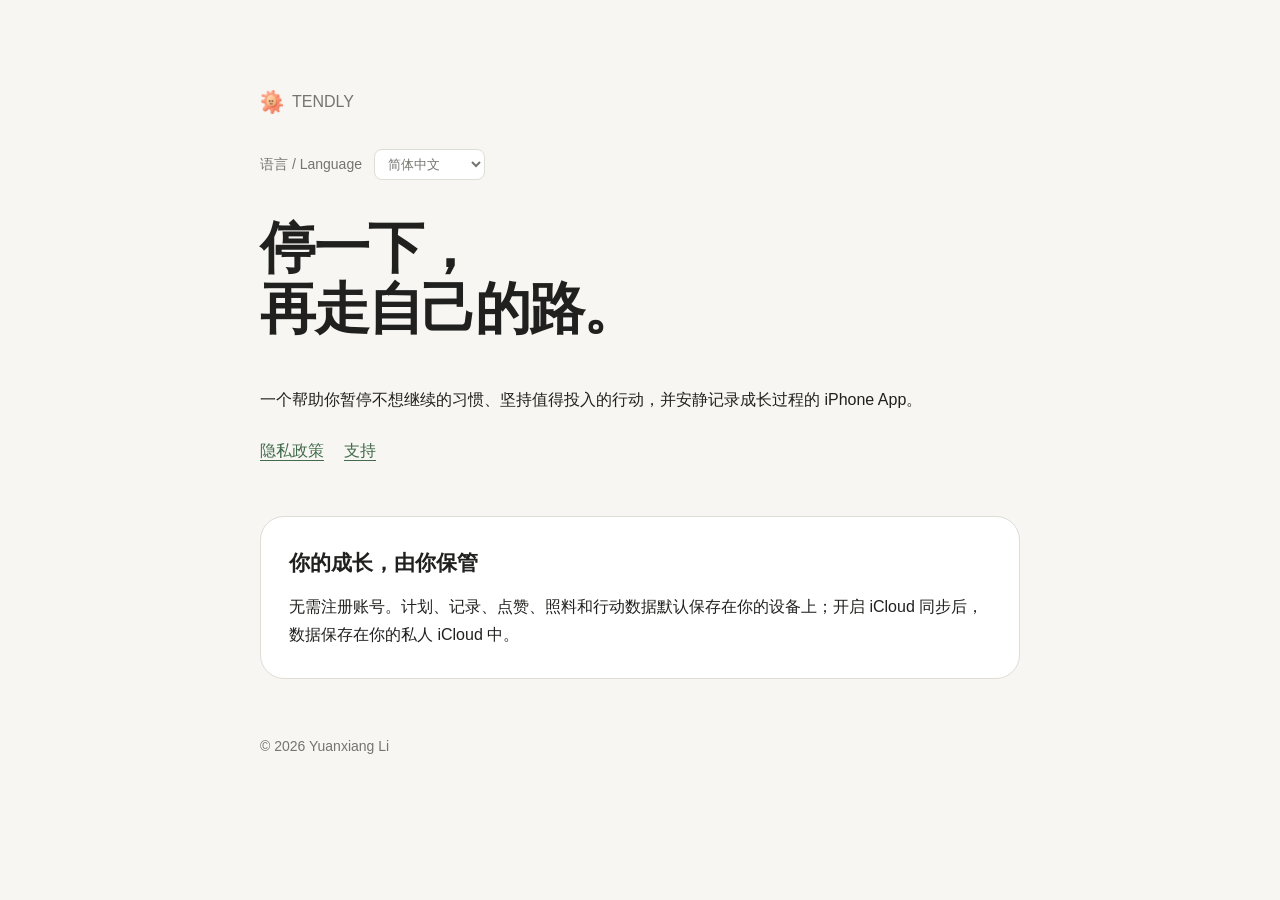
==== index.html @ 5f1bca99 "Add TENDLY release website" ====
<!doctype html><html lang="zh-Hans"><head><meta charset="utf-8"><meta name="viewport" content="width=device-width,initial-scale=1"><title>TENDLY</title><link rel="stylesheet" href="styles.css"></head><body><main><p class="muted brand-lockup"><img src="tendly-sun.png" alt="" aria-hidden="true"><span>TENDLY</span></p><label class="language-picker">语言 / Language <select data-language-select><option value="zh-Hans">简体中文</option><option value="zh-Hant">繁體中文</option><option value="ja">日本語</option><option value="ko">한국어</option><option value="en">English</option></select></label><section data-lang="zh-Hans"><h1>停一下，<br>再走自己的路。</h1><p>一个帮助你暂停不想继续的习惯、坚持值得投入的行动，并安静记录成长过程的 iPhone App。</p><nav><a href="privacy.html">隐私政策</a><a href="support.html">支持</a></nav><div class="card"><h2>你的成长，由你保管</h2><p>无需注册账号。计划、记录、点赞、照料和行动数据默认保存在你的设备上；开启 iCloud 同步后，数据保存在你的私人 iCloud 中。</p></div></section><section data-lang="zh-Hant"><h1>停一下，<br>再走自己的路。</h1><p>一個幫助你暫停不想繼續的習慣、堅持值得投入的行動，並安靜記錄成長過程的 iPhone App。</p><nav><a href="privacy.html">隱私政策</a><a href="support.html">支援</a></nav><div class="card"><h2>你的成長，由你保管</h2><p>不需註冊帳號。計畫、記錄、按讚、照料與行動資料預設保存在你的裝置上；開啟 iCloud 同步後，資料保存在你的私人 iCloud 中。</p></div></section><section data-lang="ja"><h1>少し立ち止まり、<br>自分の道へ。</h1><p>やめたい習慣を一度手放し、大切な行動を続け、成長を静かに記録する iPhone App です。</p><nav><a href="privacy.html">プライバシーポリシー</a><a href="support.html">サポート</a></nav><div class="card"><h2>あなたの成長は、あなたのもの</h2><p>アカウントは不要です。計画と記録はデフォルトで端末に保存され、iCloud 同期では個人の iCloud を使用します。</p></div></section><section data-lang="ko"><h1>잠시 멈추고,<br>나만의 길로.</h1><p>멈추고 싶은 습관은 내려놓고, 소중한 행동을 이어가며 성장을 기록하는 iPhone 앱입니다.</p><nav><a href="privacy.html">개인정보 처리방침</a><a href="support.html">지원</a></nav><div class="card"><h2>당신의 성장은 당신의 것</h2><p>계정이 필요하지 않습니다. 계획과 기록은 기본적으로 기기에 저장되며 iCloud 동기화는 개인 iCloud를 사용합니다.</p></div></section><section data-lang="en"><h1>Pause for a moment,<br>then find your way.</h1><p>An iPhone app for pausing habits you want to leave behind, continuing meaningful actions, and quietly recording your growth.</p><nav><a href="privacy.html">Privacy Policy</a><a href="support.html">Support</a></nav><div class="card"><h2>Your journey stays yours</h2><p>No account is required. Your plans and records remain on your device by default; optional iCloud sync uses your private iCloud account.</p></div></section><footer>© 2026 Yuanxiang Li</footer></main><script src="language.js"></script></body></html>
---- styles.css ----
:root { color-scheme: light dark; font-family: -apple-system, BlinkMacSystemFont, "Segoe UI", sans-serif; }
* { box-sizing: border-box; }
body { margin: 0; color: #20211f; background: #f7f6f2; line-height: 1.7; }
main { width: min(760px, calc(100% - 40px)); margin: 0 auto; padding: 72px 0; }
nav { display: flex; gap: 20px; flex-wrap: wrap; margin: 24px 0 52px; }
a { color: #426b4c; text-underline-offset: 4px; }
h1 { font-size: clamp(34px, 7vw, 56px); line-height: 1.08; letter-spacing: -0.04em; }
h2 { margin-top: 44px; font-size: 22px; }
.card { padding: 28px; border: 1px solid #deddd6; border-radius: 24px; background: #fff; }
.card h2 { margin: 0 0 12px; font-size: 21px; }
.card p { margin: 0 0 22px; line-height: 1.8; }
.card p:last-child { margin-bottom: 0; }
.muted, footer { color: #74756f; }
.language-links { font-size: 14px; margin: 18px 0 28px; }
.card h3 { margin: 24px 0 8px; font-size: 17px; }
.card hr { margin: 32px 0; border: 0; border-top: 1px solid #deddd6; }
.brand-lockup { display: inline-flex; align-items: center; gap: 8px; }
.brand-lockup img { width: 24px; height: 24px; object-fit: contain; border-radius: 7px; vertical-align: middle; }
footer { margin-top: 56px; font-size: 14px; }
@media (prefers-color-scheme: dark) {
  body { color: #efefe9; background: #1c1d1b; }
  .card { background: #272825; border-color: #3b3c38; }
  a { color: #9bc6a3; }
}
.language-picker { display: block; margin: 18px 0 38px; color: #74756f; font-size: 14px; }
.language-picker select { margin-left: 8px; padding: 6px 28px 6px 9px; border: 1px solid #deddd6; border-radius: 8px; background: #fff; color: inherit; }
[data-lang][hidden] { display: none; }
section[data-lang] > h1 { margin-top: 0; }
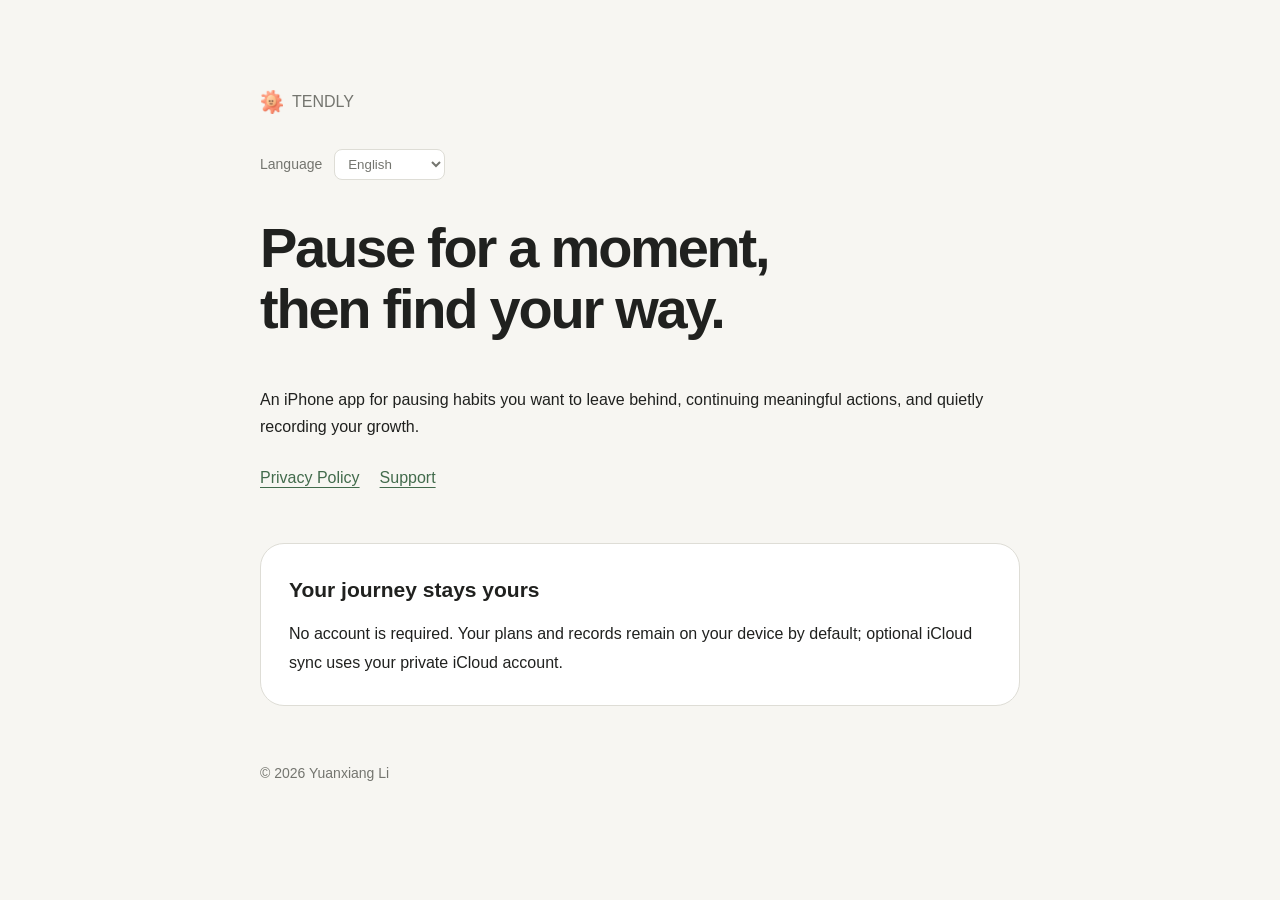
==== commit 3968f4f0: "Update multilingual release pages" ====
--- a/index.html
+++ b/index.html
@@ -1 +1 @@
-<!doctype html><html lang="zh-Hans"><head><meta charset="utf-8"><meta name="viewport" content="width=device-width,initial-scale=1"><title>TENDLY</title><link rel="stylesheet" href="styles.css"></head><body><main><p class="muted brand-lockup"><img src="tendly-sun.png" alt="" aria-hidden="true"><span>TENDLY</span></p><label class="language-picker">语言 / Language <select data-language-select><option value="zh-Hans">简体中文</option><option value="zh-Hant">繁體中文</option><option value="ja">日本語</option><option value="ko">한국어</option><option value="en">English</option></select></label><section data-lang="zh-Hans"><h1>停一下，<br>再走自己的路。</h1><p>一个帮助你暂停不想继续的习惯、坚持值得投入的行动，并安静记录成长过程的 iPhone App。</p><nav><a href="privacy.html">隐私政策</a><a href="support.html">支持</a></nav><div class="card"><h2>你的成长，由你保管</h2><p>无需注册账号。计划、记录、点赞、照料和行动数据默认保存在你的设备上；开启 iCloud 同步后，数据保存在你的私人 iCloud 中。</p></div></section><section data-lang="zh-Hant"><h1>停一下，<br>再走自己的路。</h1><p>一個幫助你暫停不想繼續的習慣、堅持值得投入的行動，並安靜記錄成長過程的 iPhone App。</p><nav><a href="privacy.html">隱私政策</a><a href="support.html">支援</a></nav><div class="card"><h2>你的成長，由你保管</h2><p>不需註冊帳號。計畫、記錄、按讚、照料與行動資料預設保存在你的裝置上；開啟 iCloud 同步後，資料保存在你的私人 iCloud 中。</p></div></section><section data-lang="ja"><h1>少し立ち止まり、<br>自分の道へ。</h1><p>やめたい習慣を一度手放し、大切な行動を続け、成長を静かに記録する iPhone App です。</p><nav><a href="privacy.html">プライバシーポリシー</a><a href="support.html">サポート</a></nav><div class="card"><h2>あなたの成長は、あなたのもの</h2><p>アカウントは不要です。計画と記録はデフォルトで端末に保存され、iCloud 同期では個人の iCloud を使用します。</p></div></section><section data-lang="ko"><h1>잠시 멈추고,<br>나만의 길로.</h1><p>멈추고 싶은 습관은 내려놓고, 소중한 행동을 이어가며 성장을 기록하는 iPhone 앱입니다.</p><nav><a href="privacy.html">개인정보 처리방침</a><a href="support.html">지원</a></nav><div class="card"><h2>당신의 성장은 당신의 것</h2><p>계정이 필요하지 않습니다. 계획과 기록은 기본적으로 기기에 저장되며 iCloud 동기화는 개인 iCloud를 사용합니다.</p></div></section><section data-lang="en"><h1>Pause for a moment,<br>then find your way.</h1><p>An iPhone app for pausing habits you want to leave behind, continuing meaningful actions, and quietly recording your growth.</p><nav><a href="privacy.html">Privacy Policy</a><a href="support.html">Support</a></nav><div class="card"><h2>Your journey stays yours</h2><p>No account is required. Your plans and records remain on your device by default; optional iCloud sync uses your private iCloud account.</p></div></section><footer>© 2026 Yuanxiang Li</footer></main><script src="language.js"></script></body></html>+<!doctype html><html lang="zh-Hans"><head><meta charset="utf-8"><meta name="viewport" content="width=device-width,initial-scale=1"><title>TENDLY</title><link rel="stylesheet" href="styles.css"></head><body><main><p class="muted brand-lockup"><img src="tendly-sun.png" alt="" aria-hidden="true"><span>TENDLY</span></p><label class="language-picker">Language <select data-language-select><option value="en">English</option><option value="zh-Hans">简体中文</option><option value="zh-Hant">繁體中文</option><option value="ja">日本語</option><option value="ko">한국어</option></select></label><section data-lang="zh-Hans"><h1>停一下，<br>再走自己的路。</h1><p>一个帮助你暂停不想继续的习惯、坚持值得投入的行动，并安静记录成长过程的 iPhone App。</p><nav><a href="privacy.html">隐私政策</a><a href="support.html">支持</a></nav><div class="card"><h2>你的成长，由你保管</h2><p>无需注册账号。计划、记录、点赞、照料和行动数据默认保存在你的设备上；开启 iCloud 同步后，数据保存在你的私人 iCloud 中。</p></div></section><section data-lang="zh-Hant"><h1>停一下，<br>再走自己的路。</h1><p>一個幫助你暫停不想繼續的習慣、堅持值得投入的行動，並安靜記錄成長過程的 iPhone App。</p><nav><a href="privacy.html">隱私政策</a><a href="support.html">支援</a></nav><div class="card"><h2>你的成長，由你保管</h2><p>不需註冊帳號。計畫、記錄、按讚、照料與行動資料預設保存在你的裝置上；開啟 iCloud 同步後，資料保存在你的私人 iCloud 中。</p></div></section><section data-lang="ja"><h1>少し立ち止まり、<br>自分の道へ。</h1><p>やめたい習慣を一度手放し、大切な行動を続け、成長を静かに記録する iPhone App です。</p><nav><a href="privacy.html">プライバシーポリシー</a><a href="support.html">サポート</a></nav><div class="card"><h2>あなたの成長は、あなたのもの</h2><p>アカウントは不要です。計画と記録はデフォルトで端末に保存され、iCloud 同期では個人の iCloud を使用します。</p></div></section><section data-lang="ko"><h1>잠시 멈추고,<br>나만의 길로.</h1><p>멈추고 싶은 습관은 내려놓고, 소중한 행동을 이어가며 성장을 기록하는 iPhone 앱입니다.</p><nav><a href="privacy.html">개인정보 처리방침</a><a href="support.html">지원</a></nav><div class="card"><h2>당신의 성장은 당신의 것</h2><p>계정이 필요하지 않습니다. 계획과 기록은 기본적으로 기기에 저장되며 iCloud 동기화는 개인 iCloud를 사용합니다.</p></div></section><section data-lang="en"><h1>Pause for a moment,<br>then find your way.</h1><p>An iPhone app for pausing habits you want to leave behind, continuing meaningful actions, and quietly recording your growth.</p><nav><a href="privacy.html">Privacy Policy</a><a href="support.html">Support</a></nav><div class="card"><h2>Your journey stays yours</h2><p>No account is required. Your plans and records remain on your device by default; optional iCloud sync uses your private iCloud account.</p></div></section><footer>© 2026 Yuanxiang Li</footer></main><script src="language.js"></script></body></html>
